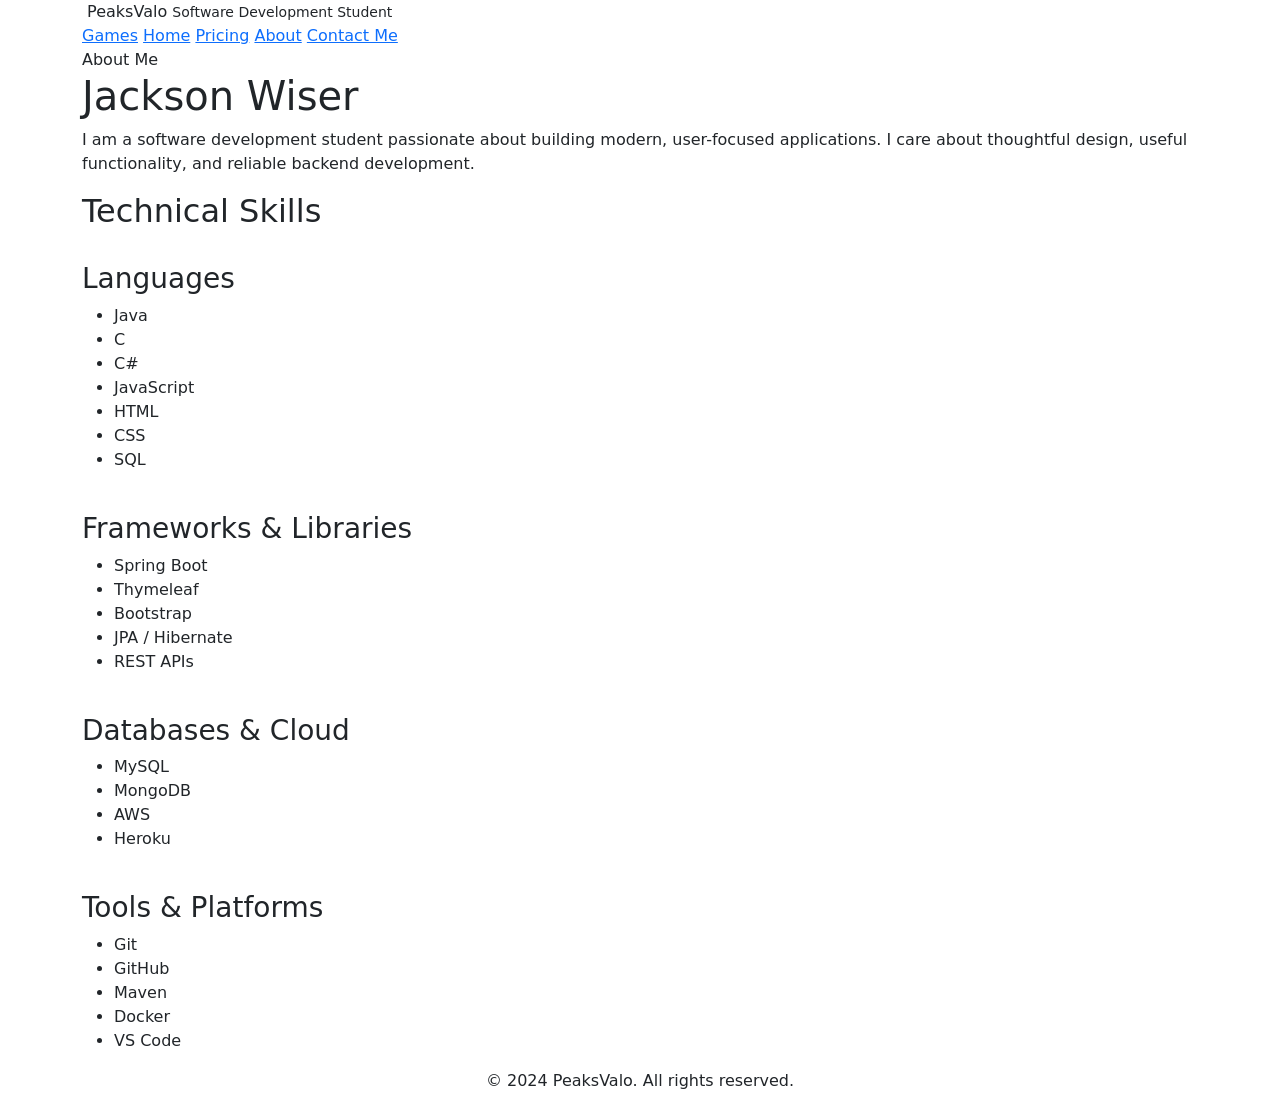
==== src/main/resources/templates/about.html @ 3cf4aad0 "Initial gameplay done" ====
<!DOCTYPE html>
<html lang="en" xmlns:th="http://www.thymeleaf.org">
<head>
    <meta charset="UTF-8">
    <meta name="viewport" content="width=device-width, initial-scale=1.0">
    <meta name="description" content="Learn about Jackson Wiser, a software development student, and explore his technical skills.">
    <title>About | PeaksValo</title>
    <link href="https://cdn.jsdelivr.net/npm/bootstrap@5.3.0/dist/css/bootstrap.min.css" rel="stylesheet">
    <link href="https://fonts.googleapis.com/css2?family=Poppins:wght@400;500;600;700&display=swap" rel="stylesheet">
    <link rel="stylesheet" href="/css/hero.css">
    <link rel="stylesheet" href="/css/about.css">
</head>
<body class="about-page">
  <header class="site-header">
    <div class="container">
      <div class="header-row">
        <a class="brand-wrap text-decoration-none text-reset" href="/" aria-label="PeaksValo home">
          <img src="/images/PeaksValo Mountain Gradient Logo.png" alt="" class="brand-logo">
          <span class="brand-copy">
            <span class="brand-name">PeaksValo</span>
            <small>Software Development Student</small>
          </span>
        </a>

        <nav class="main-nav" aria-label="Main navigation">
          <a href="/game-portal">Games</a>
          <a href="/">Home</a>
          <a href="/pricing">Pricing</a>
          <a href="/about" aria-current="page">About</a>
          <a href="/contact" class="nav-cta">Contact Me</a>
        </nav>
      </div>
    </div>
  </header>

  <main class="hero-section">
    <div class="container hero-grid">
      <section class="hero-copy" aria-labelledby="about-heading">
        <span class="eyebrow">About Me</span>
        <h1 id="about-heading">Jackson Wiser</h1>
        <p>
          I am a software development student passionate about building modern, user-focused applications. I care about thoughtful design, useful functionality, and reliable backend development.
        </p>
      </section>

      <section class="skills-panel" aria-labelledby="skills-heading">
        <h2 id="skills-heading">Technical Skills</h2>
        <div class="skills-list">
          <div class="skill-group">
            <div class="skill-icon">
              <img src="/images/code.svg" alt="">
            </div>
            <div class="skill-content">
              <h3>Languages</h3>
              <ul class="skill-tags" aria-label="Languages">
                <li>Java</li>
                <li>C</li>
                <li>C#</li>
                <li>JavaScript</li>
                <li>HTML</li>
                <li>CSS</li>
                <li>SQL</li>
              </ul>
            </div>
          </div>

          <div class="skill-group">
            <div class="skill-icon">
              <img src="/images/gear.svg" alt="">
            </div>
            <div class="skill-content">
              <h3>Frameworks &amp; Libraries</h3>
              <ul class="skill-tags" aria-label="Frameworks and libraries">
                <li>Spring Boot</li>
                <li>Thymeleaf</li>
                <li>Bootstrap</li>
                <li>JPA / Hibernate</li>
                <li>REST APIs</li>
              </ul>
            </div>
          </div>

          <div class="skill-group">
            <div class="skill-icon">
              <img src="/images/database.svg" alt="">
            </div>
            <div class="skill-content">
              <h3>Databases &amp; Cloud</h3>
              <ul class="skill-tags" aria-label="Databases and cloud">
                <li>MySQL</li>
                <li>MongoDB</li>
                <li>AWS</li>
                <li>Heroku</li>
              </ul>
            </div>
          </div>

          <div class="skill-group">
            <div class="skill-icon">
              <img src="/images/tool.svg" alt="">
            </div>
            <div class="skill-content">
              <h3>Tools &amp; Platforms</h3>
              <ul class="skill-tags" aria-label="Tools and platforms">
                <li>Git</li>
                <li>GitHub</li>
                <li>Maven</li>
                <li>Docker</li>
                <li>VS Code</li>
              </ul>
            </div>
          </div>
        </div>
      </section>
    </div>
  </main>

  <footer class="site-footer">
    <div class="container d-flex justify-content-center">
      <p>&copy; 2024 PeaksValo. All rights reserved.</p>
    </div>
  </footer>
</body>
</html>
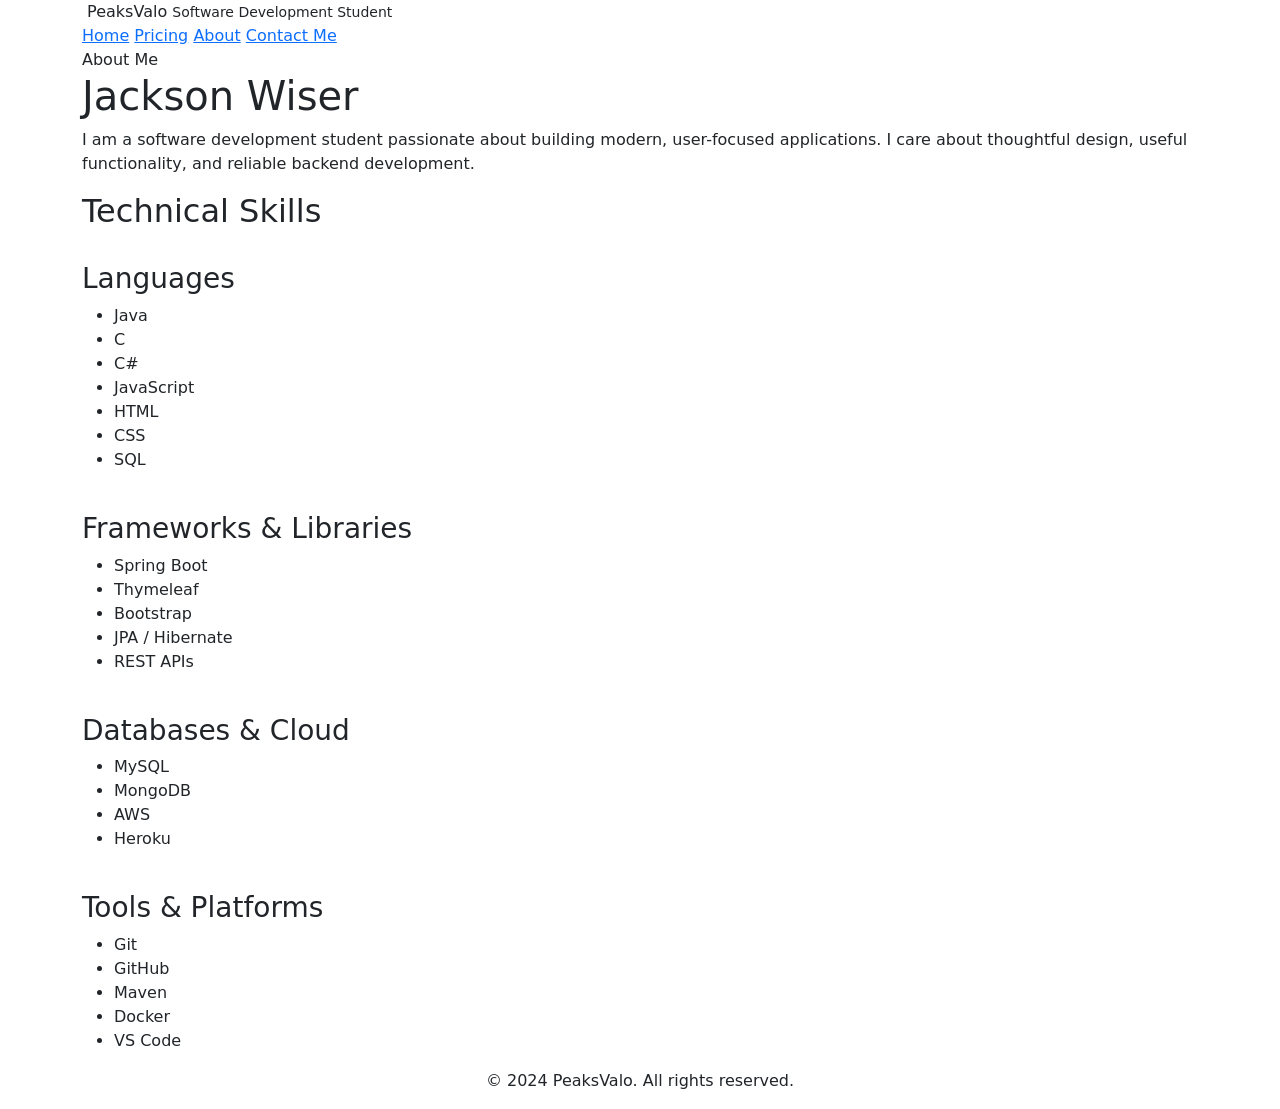
==== commit 0dcbd8b4: "Initial commmit" ====
--- a/src/main/resources/templates/about.html
+++ b/src/main/resources/templates/about.html
@@ -23,7 +23,7 @@
         </a>
 
         <nav class="main-nav" aria-label="Main navigation">
-          <a href="/game-portal">Games</a>
+       
           <a href="/">Home</a>
           <a href="/pricing">Pricing</a>
           <a href="/about" aria-current="page">About</a>
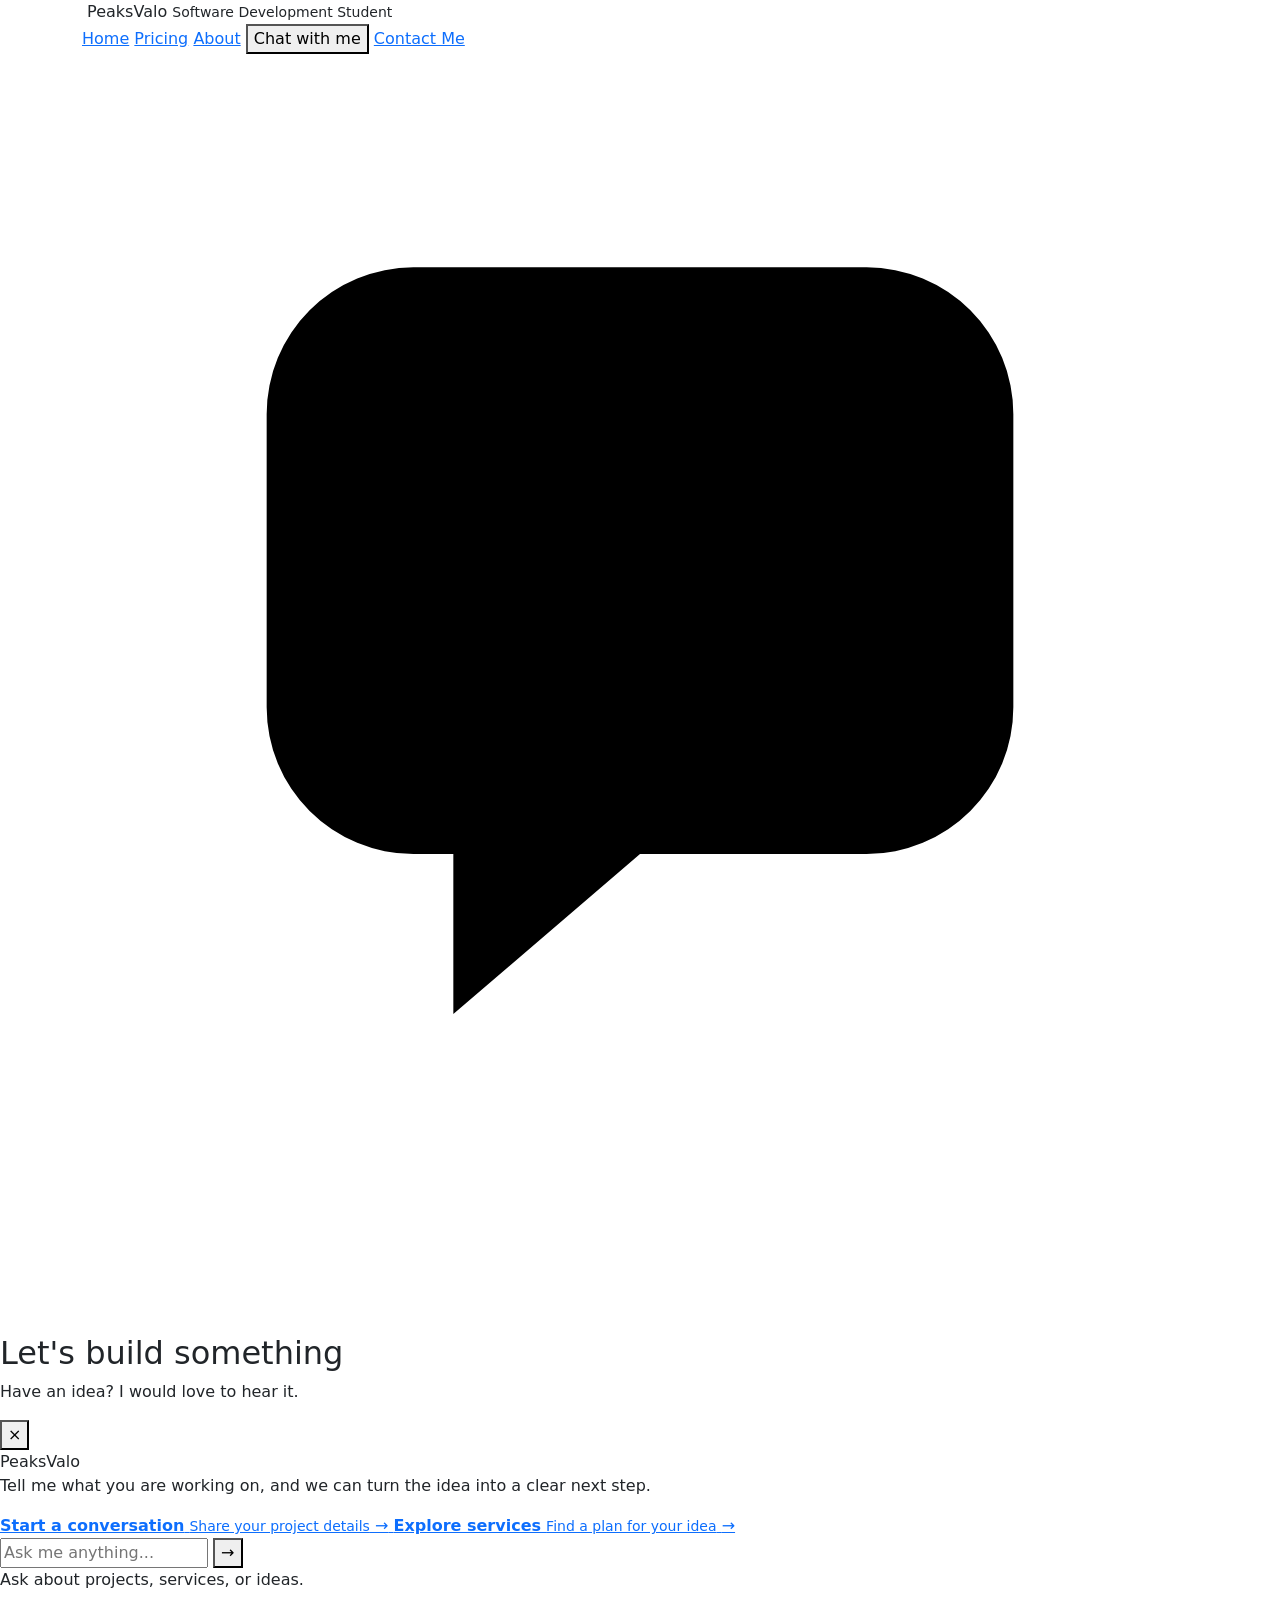
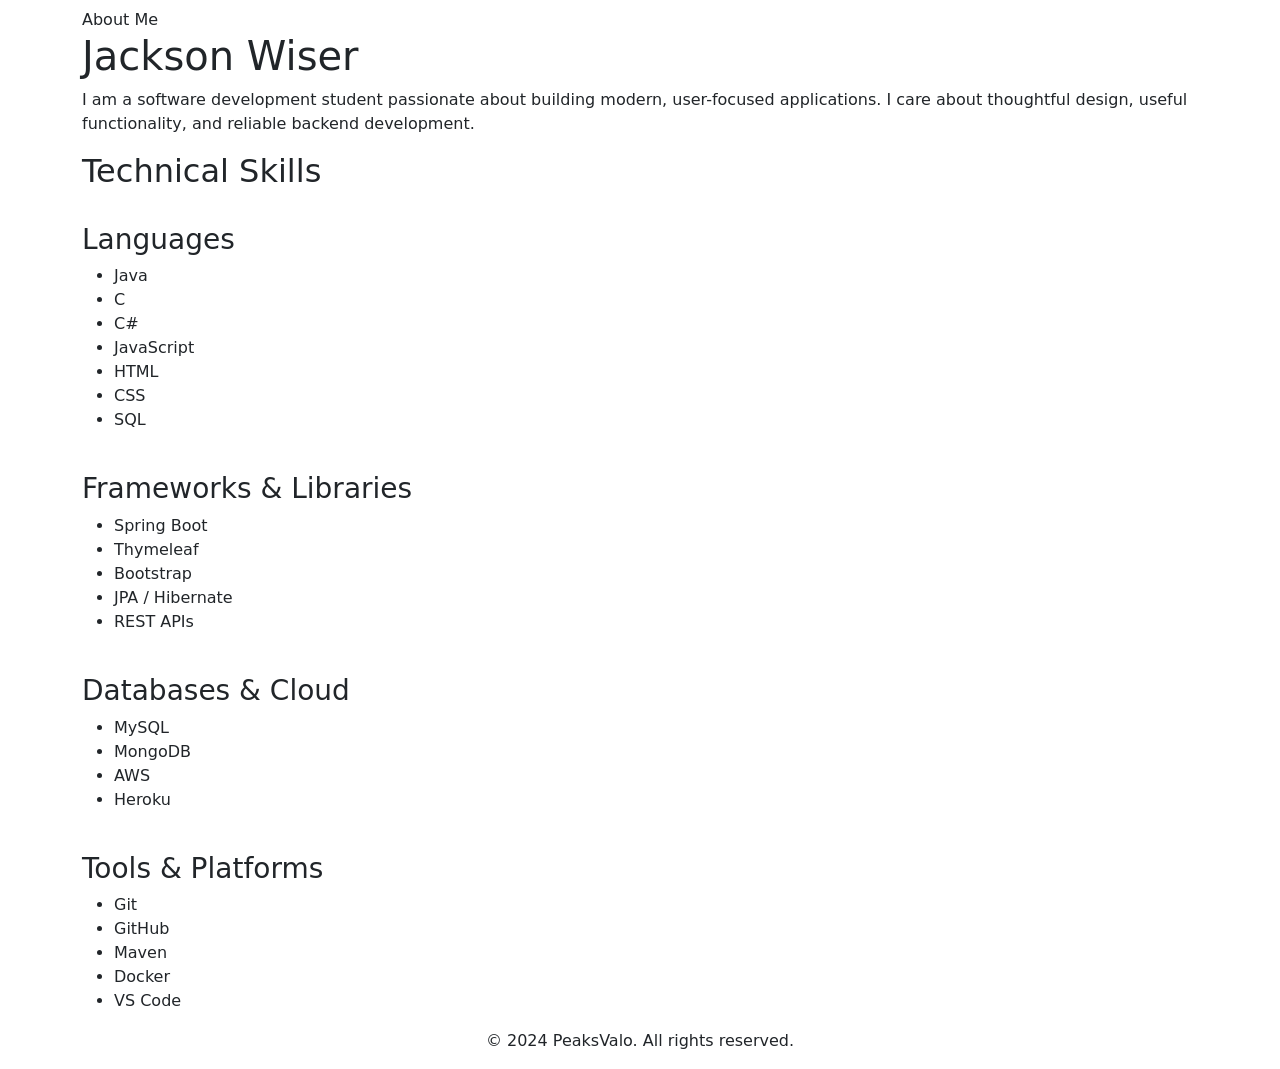
==== commit d2b8d937: "initial commit" ====
--- a/src/main/resources/templates/about.html
+++ b/src/main/resources/templates/about.html
@@ -9,6 +9,9 @@
     <link href="https://fonts.googleapis.com/css2?family=Poppins:wght@400;500;600;700&display=swap" rel="stylesheet">
     <link rel="stylesheet" href="/css/hero.css">
     <link rel="stylesheet" href="/css/about.css">
+    <link rel="stylesheet" href="/css/ai-chat.css">
+    <link rel="stylesheet" href="/css/side-panel.css">
+    <link rel="stylesheet" href="/css/transition.css">
 </head>
 <body class="about-page">
   <header class="site-header">
@@ -27,11 +30,68 @@
           <a href="/">Home</a>
           <a href="/pricing">Pricing</a>
           <a href="/about" aria-current="page">About</a>
+          <button id="toggleBtn" class="nav-toggle" type="button" aria-controls="sidePanel" aria-expanded="false">
+            <span class="nav-toggle-dot" aria-hidden="true"></span>
+            Chat with me
+          </button>
           <a href="/contact" class="nav-cta">Contact Me</a>
         </nav>
       </div>
     </div>
   </header>
+
+
+    <div id="panelOverlay" class="panel-overlay" aria-hidden="true"></div>
+  <aside id="sidePanel" class="side-panel" aria-labelledby="panelTitle" aria-hidden="true">
+    <div class="side-panel-header">
+      <div class="panel-icon" aria-hidden="true">
+        <svg viewBox="0 0 24 24" role="img">
+          <path d="M5 6.75A2.75 2.75 0 0 1 7.75 4h8.5A2.75 2.75 0 0 1 19 6.75v5.5A2.75 2.75 0 0 1 16.25 15H12l-3.5 3v-3H7.75A2.75 2.75 0 0 1 5 12.25v-5.5Z"></path>
+        </svg>
+      </div>
+      <div class="panel-heading">
+        <h2 id="panelTitle">Let's build something</h2>
+        <p>Have an idea? I would love to hear it.</p>
+      </div>
+      <button id="closeBtn" class="panel-close" type="button" aria-label="Close chat panel">&times;</button>
+    </div>
+
+    <div class="side-panel-content">
+      <div class="chat-bubble">
+        <span class="chat-bubble-label">PeaksValo</span>
+        <p>Tell me what you are working on, and we can turn the idea into a clear next step.</p>
+      </div>
+
+      <div class="panel-actions">
+        <a class="panel-action" href="/contact">
+          <span>
+            <strong>Start a conversation</strong>
+            <small>Share your project details</small>
+          </span>
+          <span aria-hidden="true">&rarr;</span>
+        </a>
+        <a class="panel-action" href="/pricing">
+          <span>
+            <strong>Explore services</strong>
+            <small>Find a plan for your idea</small>
+          </span>
+          <span aria-hidden="true">&rarr;</span>
+        </a>
+      </div>
+
+
+      <div id="aiChatMessages" class="chat-log" role="log" aria-live="polite" aria-label="Chat messages"></div>
+
+      <form class="chat-composer" id="chatComposer">
+        <label class="visually-hidden" for="aiMessage">Message the PeaksValo assistant</label>
+        <input id="aiMessage" name="message" type="text" placeholder="Ask me anything..." autocomplete="off" maxlength="500">
+        <button type="submit" aria-label="Send message" id="aiSendBtn">
+          <span aria-hidden="true">&rarr;</span>
+        </button>
+      </form>
+      <p class="composer-hint">Ask about projects, services, or ideas.</p>
+    </div>
+  </aside>
 
   <main class="hero-section">
     <div class="container hero-grid">
@@ -120,5 +180,10 @@
       <p>&copy; 2024 PeaksValo. All rights reserved.</p>
     </div>
   </footer>
+
+  <script src="/js/bot.js"></script>
+  <script src="/js/transition.js"></script>
+  <script src="/js/side-panel.js"></script>
+
 </body>
 </html>
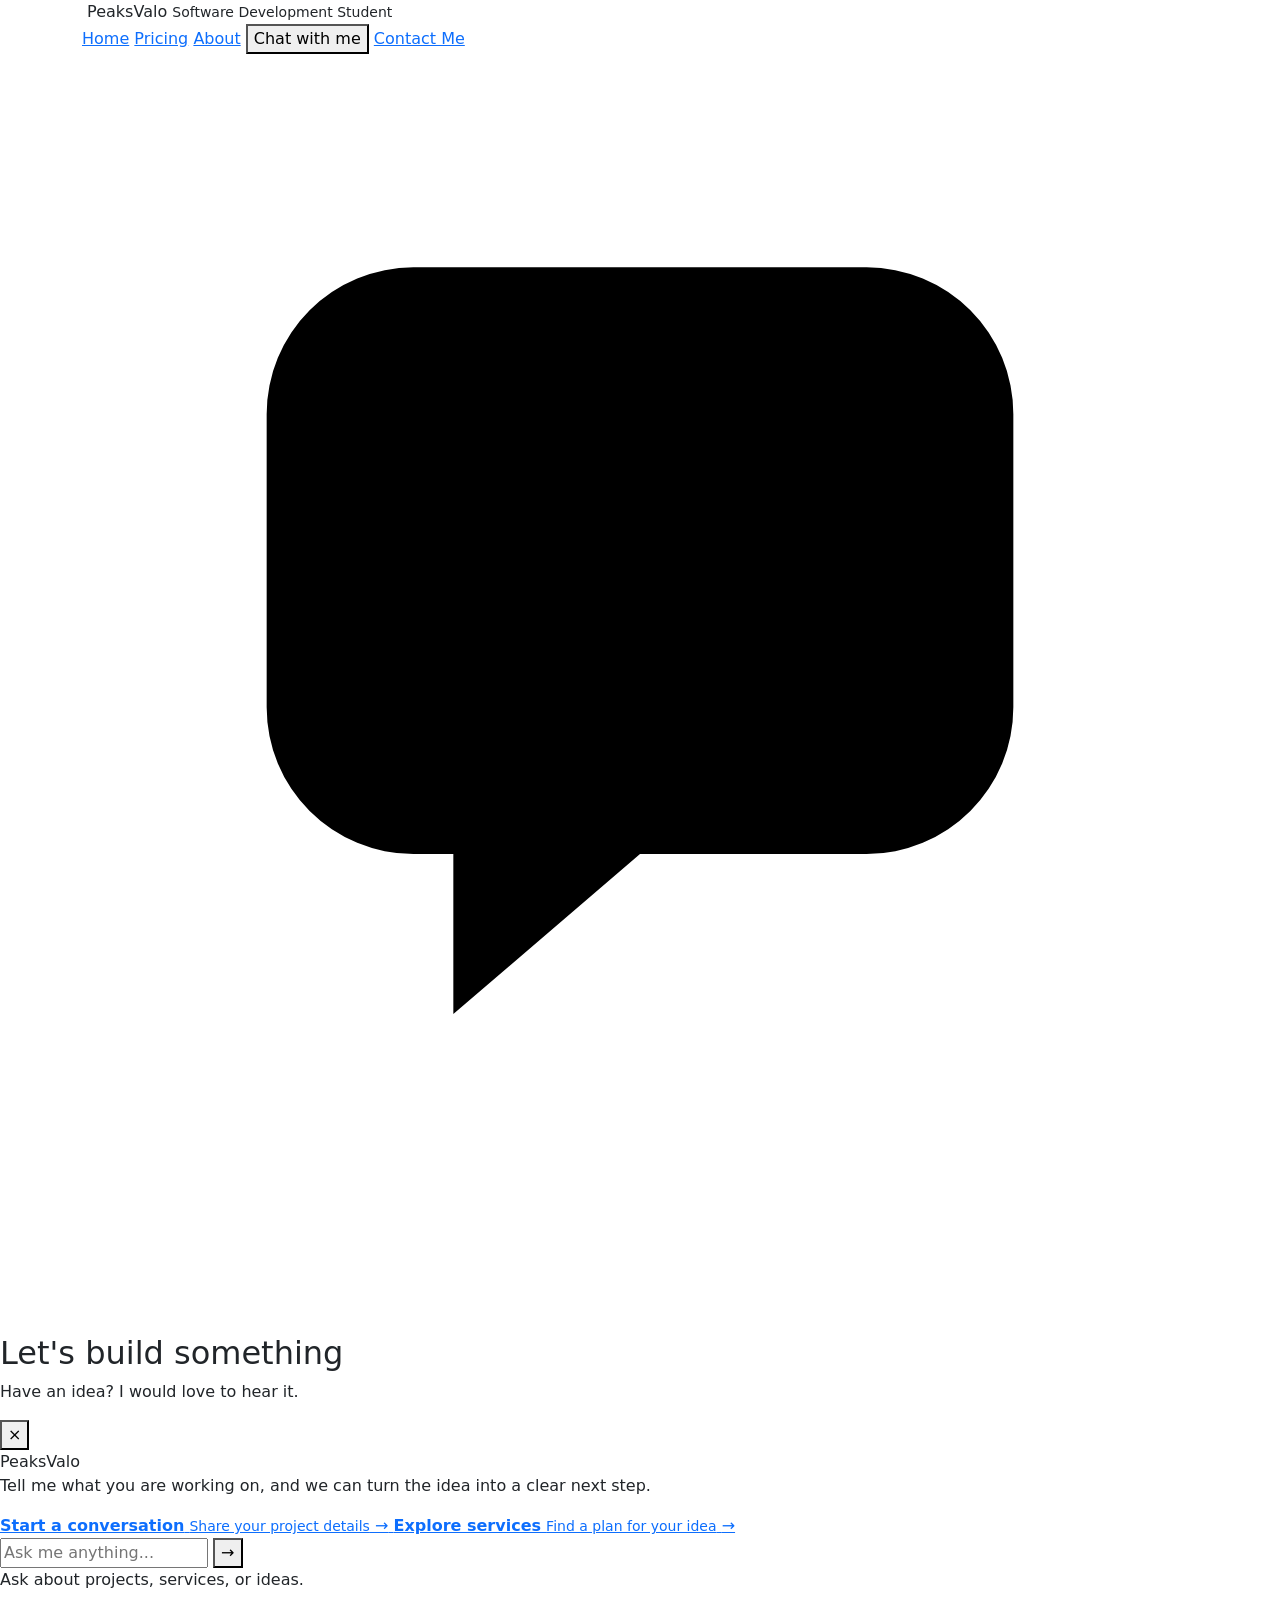
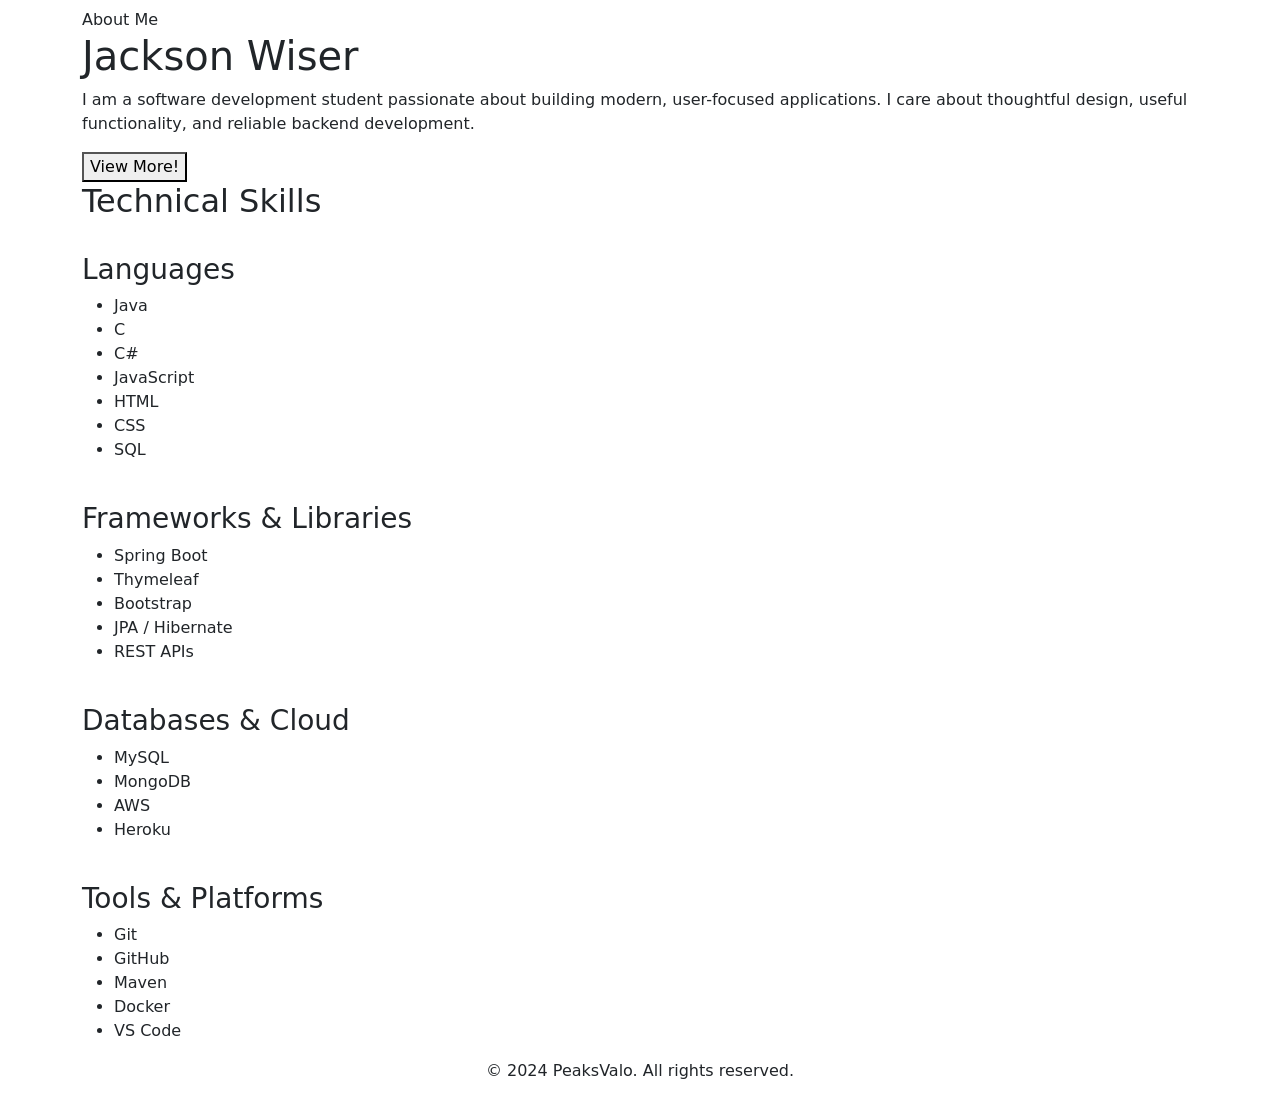
==== commit ee77b224: "Added images to the personal page" ====
--- a/src/main/resources/templates/about.html
+++ b/src/main/resources/templates/about.html
@@ -101,6 +101,7 @@
         <p>
           I am a software development student passionate about building modern, user-focused applications. I care about thoughtful design, useful functionality, and reliable backend development.
         </p>
+        <button class="secondary-btn" onclick="location.href='/personal'">View More!</button>
       </section>
 
       <section class="skills-panel" aria-labelledby="skills-heading">
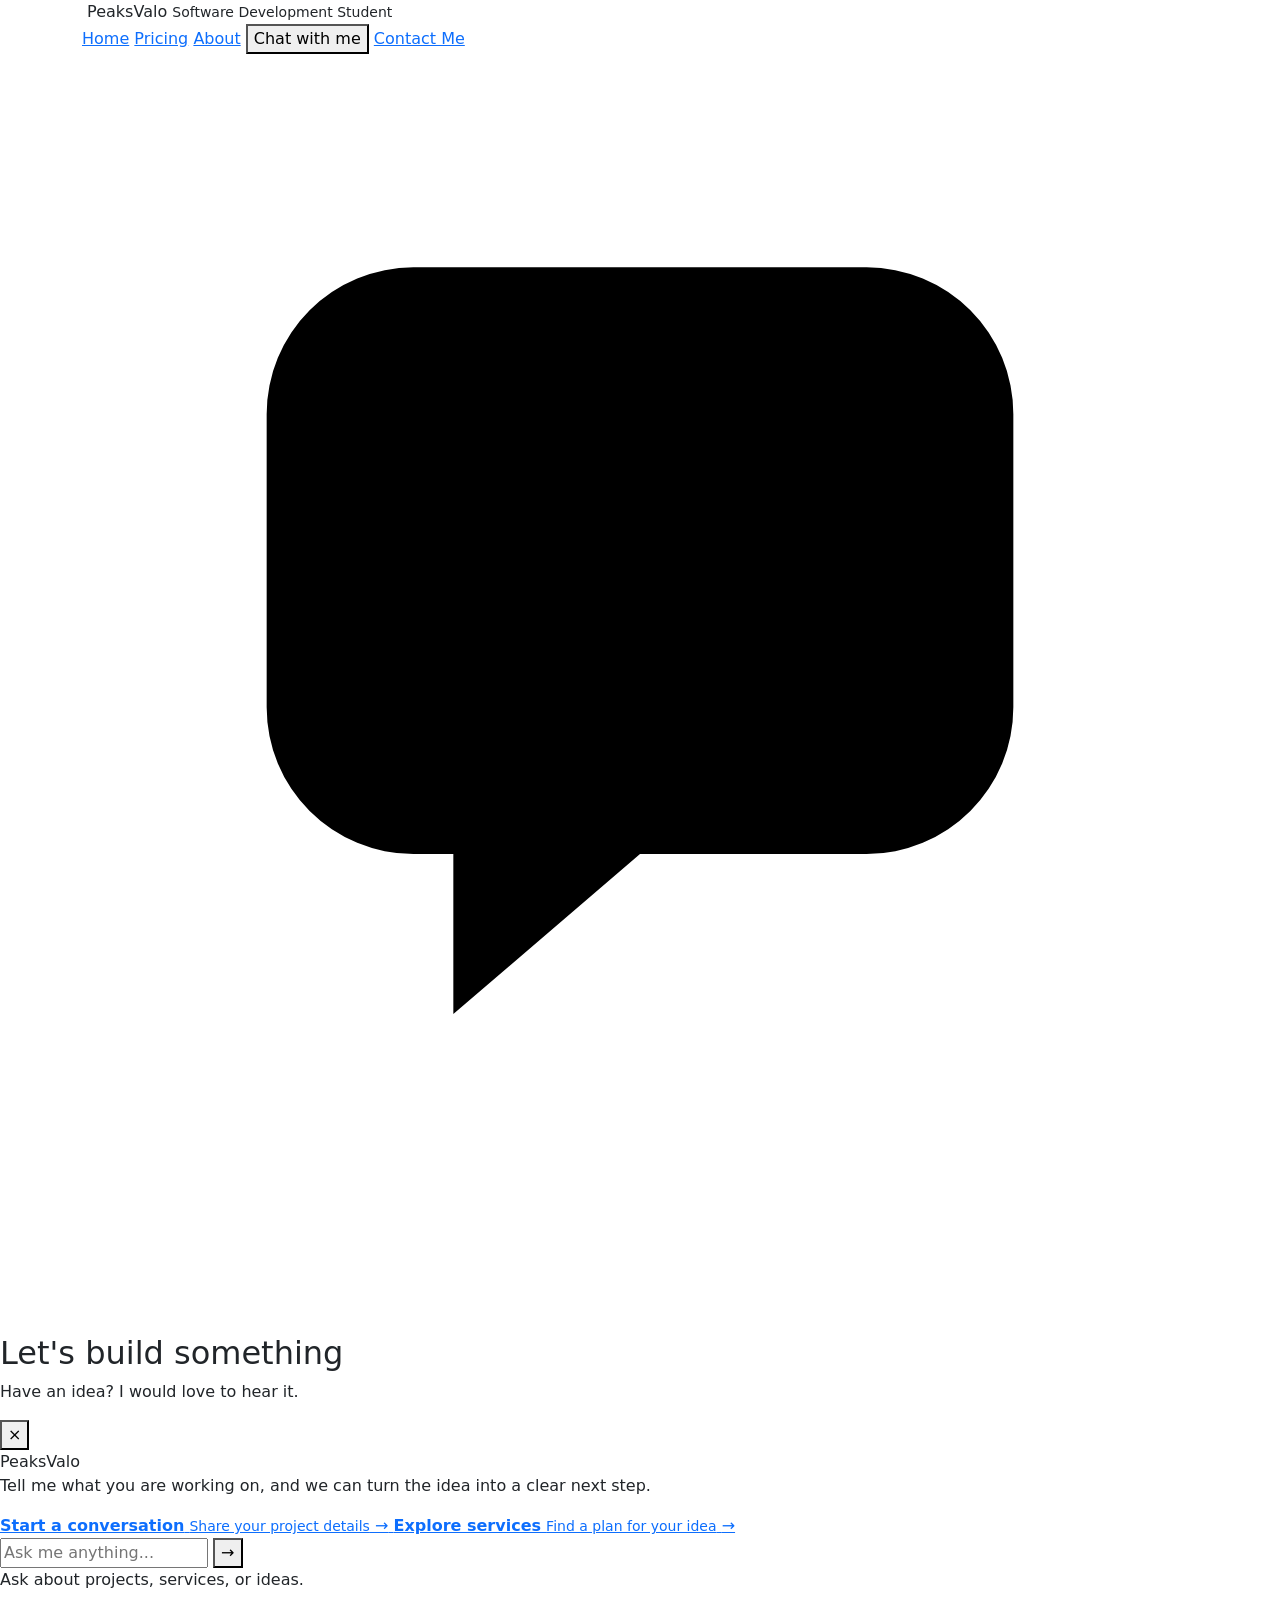
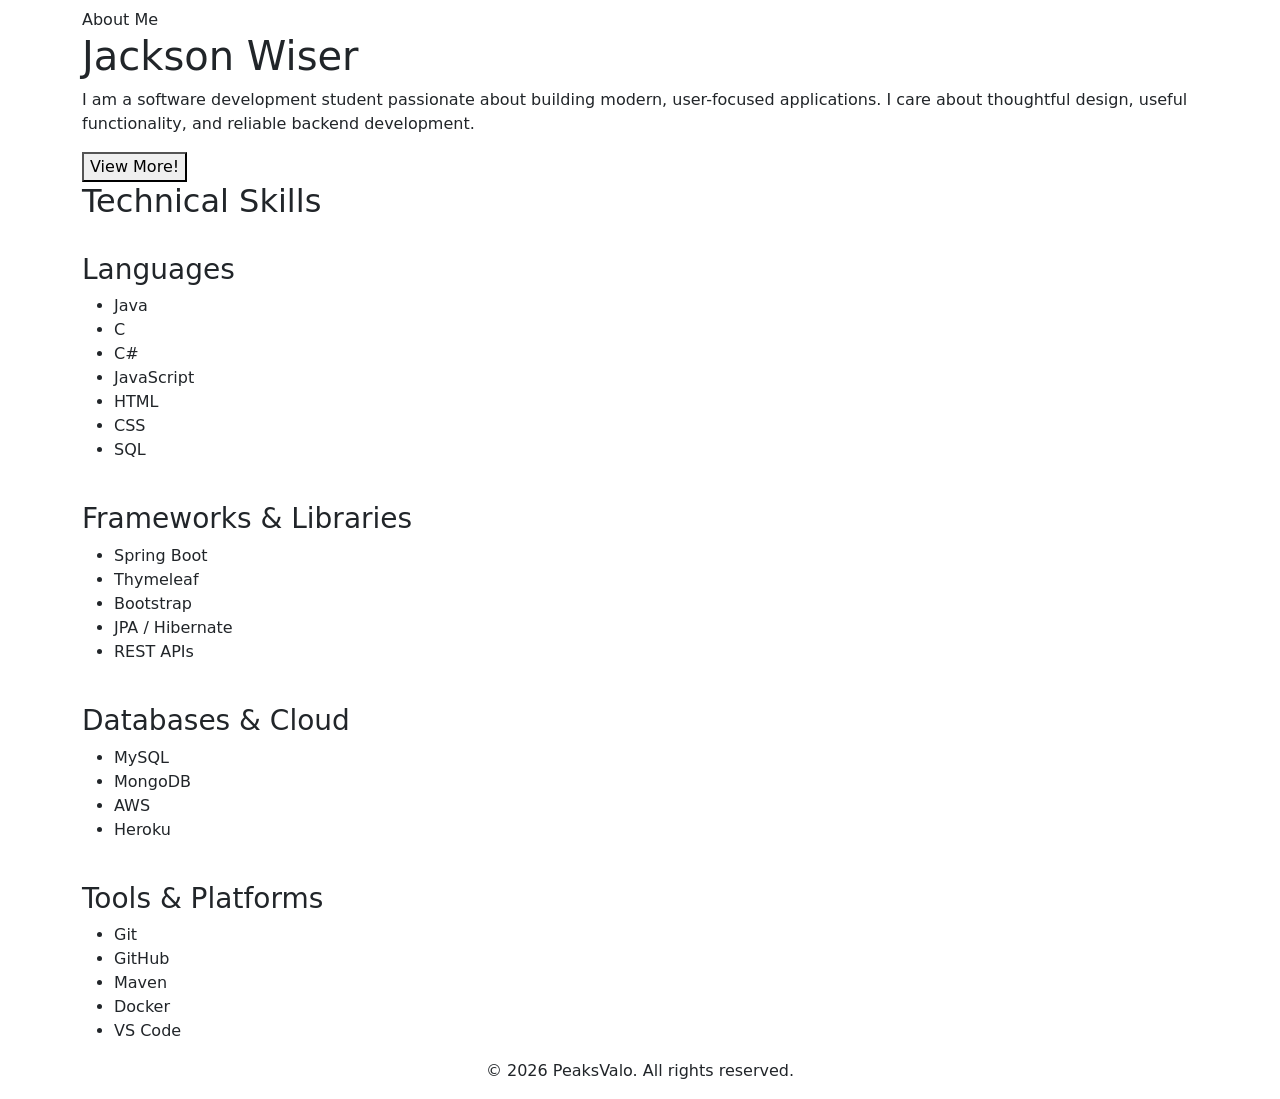
==== commit 0bc3d029: "Pollished and completed personal page" ====
--- a/src/main/resources/templates/about.html
+++ b/src/main/resources/templates/about.html
@@ -178,7 +178,7 @@
 
   <footer class="site-footer">
     <div class="container d-flex justify-content-center">
-      <p>&copy; 2024 PeaksValo. All rights reserved.</p>
+      <p>&copy; 2026 PeaksValo. All rights reserved.</p>
     </div>
   </footer>
 
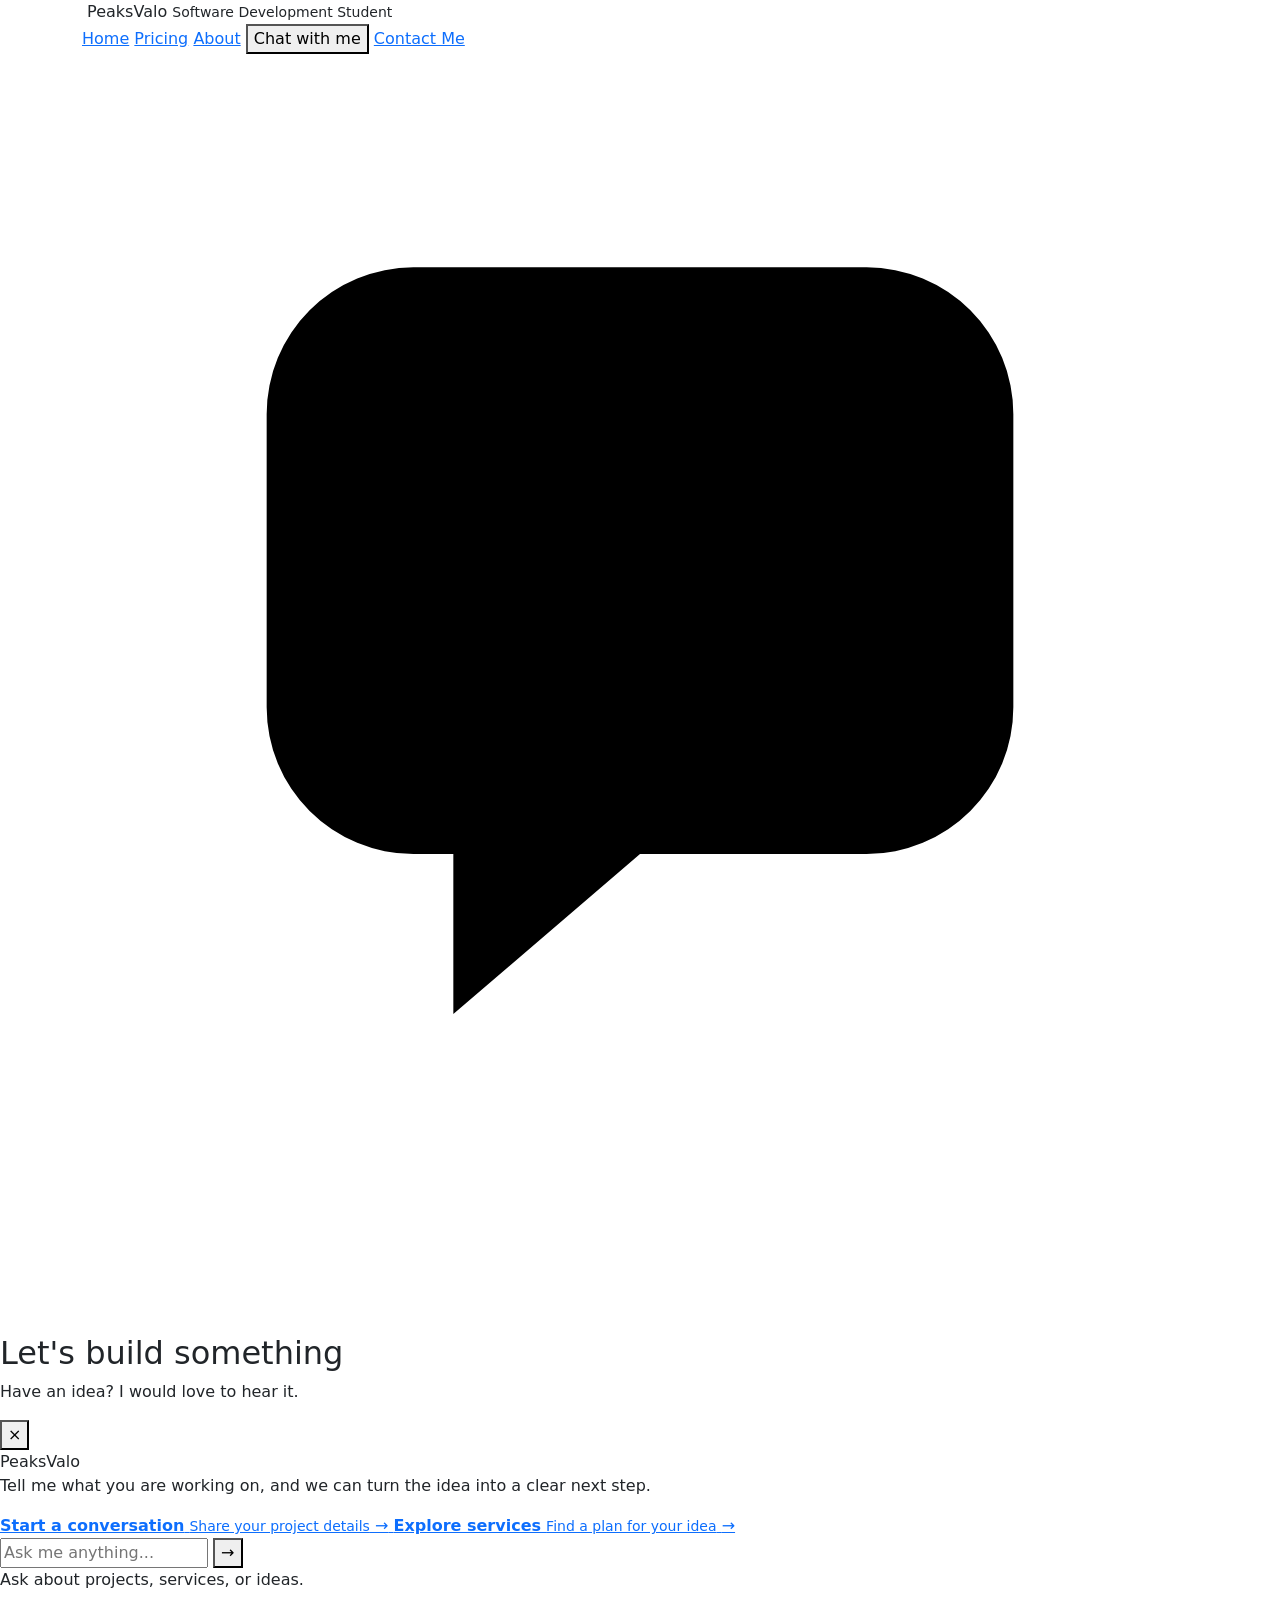
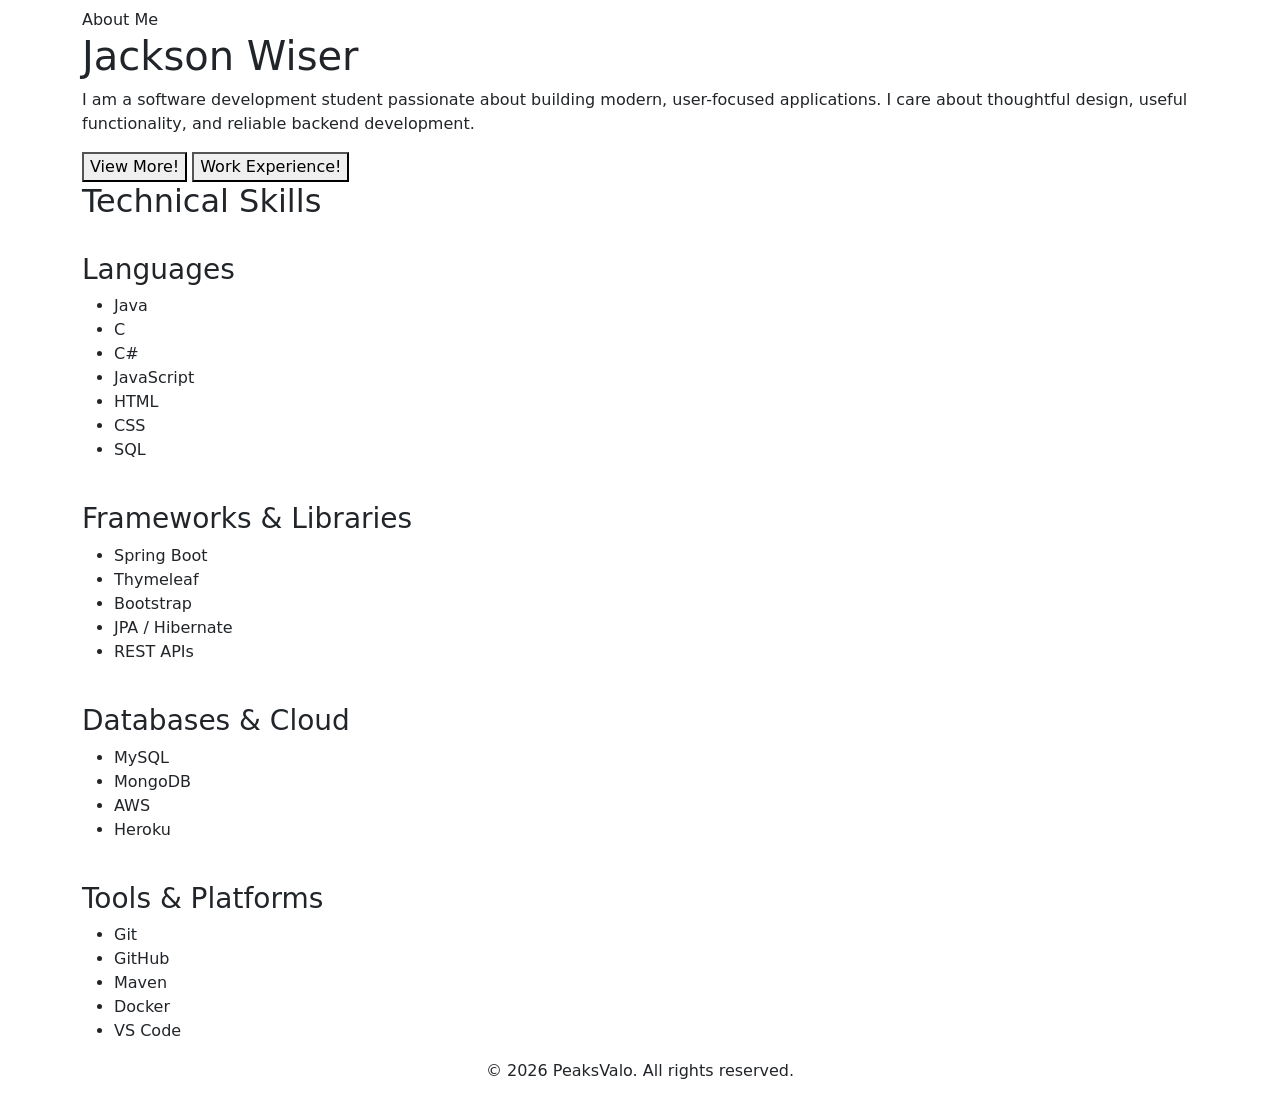
==== commit f90bd7d2: "Finished work experience page" ====
--- a/src/main/resources/templates/about.html
+++ b/src/main/resources/templates/about.html
@@ -102,6 +102,7 @@
           I am a software development student passionate about building modern, user-focused applications. I care about thoughtful design, useful functionality, and reliable backend development.
         </p>
         <button class="secondary-btn" onclick="location.href='/personal'">View More!</button>
+        <button class="secondary-btn" onclick="location.href='/work-experience'">Work Experience!</button>
       </section>
 
       <section class="skills-panel" aria-labelledby="skills-heading">
